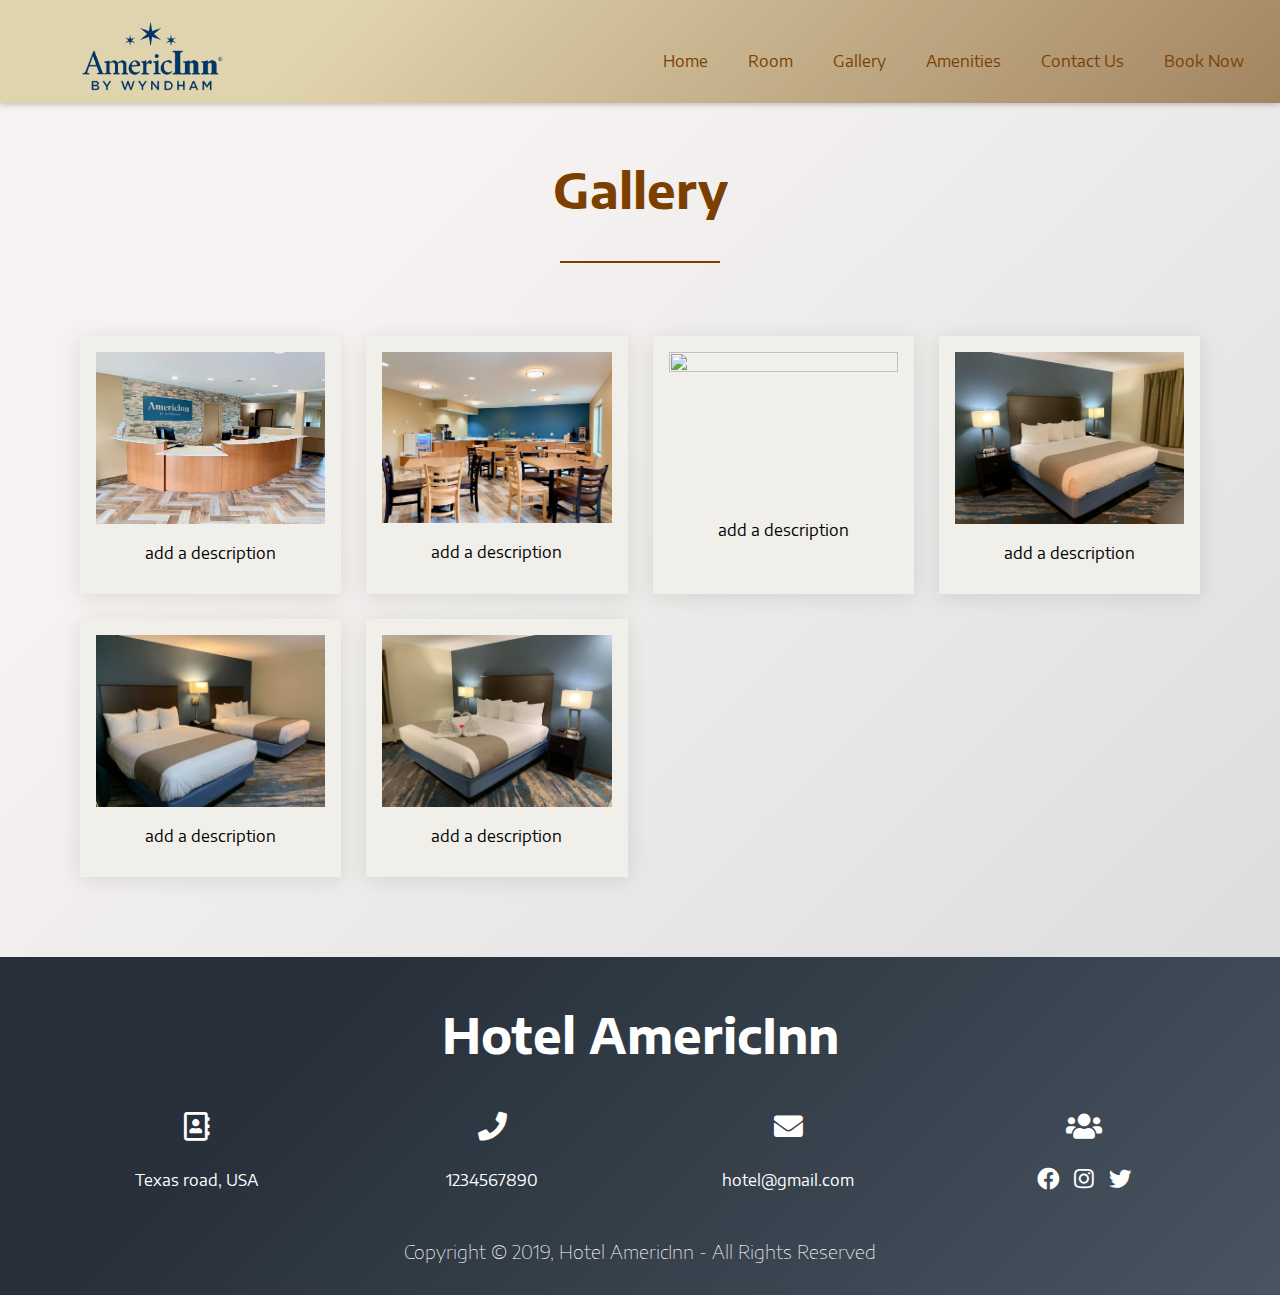
==== gallery.html @ 1f79a51a "first commit" ====
<!DOCTYPE html>
<html lang="en">

<head>
    <meta charset="UTF-8">
    <meta name="viewport" content="width=device-width, initial-scale=1.0">
    <meta http-equiv="X-UA-Compatible" content="ie=edge">
    <link rel="stylesheet" href="https://use.fontawesome.com/releases/v5.7.0/css/all.css">
    <title>Gallery</title>
    <link rel="stylesheet" href="style/style.css">
    <link rel="stylesheet" href="style/responsive.css">
    <link href="https://fonts.googleapis.com/css?family=Encode+Sans+Semi+Expanded&display=swap" rel="stylesheet">
</head>

<body>
    <div class="nav-menu">
        <a href="#" class="logo"><img src="image/imageedit_3_4103790368.png" alt="Logo"></a>
        <div class="toggle">
            <img src="image/menu1.png" class="menu" alt="">
        </div>
        <nav>
            <ul>
                <li><a href="index.html">Home</a></li>
                <li><a href="room.html">Room</a></li>
                <li><a href="gallery.html">Gallery</a></li>
                <li><a href="amenities.html">Amenities</a></li>
                <li><a href="contact.html">Contact Us</a></li>
                <li><a href="#">Book Now</a></li>
            </ul>
        </nav>
    </div>

    <div class="container">
        <div class="wrapper">
            <h1>Gallery</h1>
            <div class="border"></div>
            <div class="boxes">
                <div class="box">
                    <div class="gallery">
                        <a href='image/1.jpg' target="_blank"><img src="image/reception.JPG" width="300" height="200"></a>
                        <div class="des">add a description</div>
                    </div>
                </div>
                <div class="box">
                    <div class="gallery">
                        <a href='image/2.jpg' target="_blank"><img src="image/dining.JPG" width="300" height="200"></a>
                        <div class="des">add a description</div>
                    </div>
                </div>
                <div class="box">
                    <div class="gallery">
                        <a href='image/2.jpg' target="_blank"><img src="image/tub.jpg" width="300" height="200"></a>
                        <div class="des">add a description</div>
                    </div>
                </div>
                <div class="box">
                    <div class="gallery">
                        <a href='image/1.jpg' target="_blank"><img src="image/king.jpg " width="300" height="200"></a>
                        <div class="des">add a description</div>
                    </div>
                </div>
                <div class="box">
                    <div class="gallery">
                        <a href='image/1.jpg' target="_blank"><img src="image/double-queen.JPG " width="300" height="200"></a>
                        <div class="des">add a description</div>
                    </div>
                </div>
                <div class="box">
                    <div class="gallery">
                        <a href='image/1.jpg' target="_blank"><img src="image/IMG-5057.JPG " width="300" height="200"></a>
                        <div class="des">add a description</div>
                    </div>
                </div>
            </div>
        </div>
    </div>


    <!--Footer Start-->

    <Footer>
        <div class="footer-start">

            <div class="footer-head">
                <div class="footer-logo">

                </div>
                <div class="footer-title">
                    <h1>Hotel AmericInn</h1>
                </div>
            </div>
            <div class="footer-contacts">
                <div class="footer-address">
                    <i class="far fa-address-book footer-icon"></i>
                    <p>Texas road, USA</p>
                </div>
                <div class="footer-phone">
                    <i class="fas fa-phone footer-icon"></i>
                    <p>1234567890</p>
                </div>
                <div class="footer-email">
                    <i class="fas fa-envelope footer-icon"></i>
                    <p>hotel@gmail.com</p>
                </div>
                <div class="footer-social">
                    <i class="fas fa-users footer-icon"></i>
                    <p>
                        <i class="fab fa-facebook"></i>
                        <i class="fab fa-instagram"></i>
                        <i class="fab fa-twitter"></i>
                    </p>
                </div>
            </div>
        </div>

        <div class="footer-end">
            <h3>Copyright &copy 2019, Hotel AmericInn - All Rights Reserved</h3>
        </div>
    </Footer>

    <!--Footer End-->


    <script src="script/jquery.js"></script>
    <script src="script/fontawesome.min.js"></script>
    <script src="script/script.js"></script>
</body>

</html>
---- style/style.css ----
* {
    margin: 0px;
    padding: 0px;
    box-sizing: border-box;
}

body {
    background-color: #d9d9d9;
    background-image: linear-gradient(315deg, #d9d9d9 0%, #f6f2f2 74%);
    font-family: 'Encode Sans Semi Expanded', sans-serif;
}

h1 {
    color: #7b3f00;
    font-weight: bold;
    font-size: 3em;
    text-align: center;
}

.container {
    padding: 5em;
    text-align: center;
}

#textarea {
    width: 35em;
}


/* Navbar*/

.logo img {
    margin-left: 2em;
    width: 15%;
    float: left;
}

.nav-img {
    background: url("../image/6579-min.jpg");
    background-size: cover;
    background-position: top;
    background-repeat: no-repeat;
    width: 100%;
    height: 40em;
    filter: grayscale(0.3);
    background-attachment: fixed;
}

.portfolio-over {
    background-color: rgba(0, 0, 0, 0.61);
    color: #fff;
    text-align: center;
    position: absolute;
    top: 0;
    left: 0;
    right: 0;
    bottom: 0;
    padding: 30px;
    opacity: 0;
    transition: 0.5s opacity;
}

.portfolio-over h1 {
    margin-top: 6em;
    color: white;
    margin-bottom: 10px;
}

.nav-img .portfolio-over {
    opacity: 1;
}

.nav-menu {
    position: absolute;
    width: 100%;
    padding: 01em;
    background-color: #a38560;
    background-image: linear-gradient(315deg, #a38560 0%, #e0d4ae 74%);
    box-sizing: border-box;
    z-index: 5;
    box-shadow: 0 2px 5px rgba(0, 0, 0, 0.2);
}

nav ul li {
    list-style: none;
    display: inline-block;

}

.toggle{
    width: 100%;
    padding: 10px 20px;
    
    text-align: right;
    box-sizing: border-box;
    color: #fff;
    font-size: 30px;
    display: none;
}

nav ul li a {
    display: block;
    margin: 8px 0;
    padding: 8px 20px;
    text-decoration: none;
    color: #7b3f00;
}


.logo {
    height: 0.6em;
    font-size: 2em;
    line-height: 1.8em;
    text-align: center;
    float: left;
}

nav {
    float: right;
}

.clearfix {
    clear: both;
}

nav ul {
    margin: 0;
    padding: 0;
    display: flex;
}

nav ul li .active,
nav ul li :hover {
    background: #7b3f00;
    color: white;
    transition: 0.4s;
    border-radius: 5px;
}


/* Check Availability */

.available-box {
    width: 100%;
    height: 14em;
    background-color: #a38560;
    background-image: linear-gradient(315deg, #a38560 0%, #e0d4ae 74%);
    display: flex;
    justify-content: space-around;
    align-items: center;
    flex-wrap: wrap;
    text-align: center;
    box-shadow: -2px 3px 5px 3px rgba(0, 0, 0, 0.48);
}

.check-col {
    padding: 0;
    width: 20%;
}

.check-col ::placeholder {
    color: #7b3f00;
}

.check-col input:focus {
    outline: none;
}

.check-col input {
    background: transparent;
    border: 1px solid #7b3f00;
    border-radius: 5px;
    color: #7b3f00;
}

.check-col label {
    text-transform: uppercase;
    letter-spacing: 4px;
    color: #663501;
    font-weight: 800;
    font-size: 1em;
    display: inline-block;
    max-width: 100%;
    margin-bottom: 5px;
}

.checklabel {
    width: 70%;
    margin-top: 2em;
}

.checkdate {
    width: 30%;
    height: 3em;
    text-align: center;
    align-self: center;
}

.avail-large {
    width: 80%;
}

.check-btn {
    border: 1px solid #7b3f00;
    padding: 1.25em 1.56em;
    background: #7b3f00;
    color: white;
    margin: 3em 0;
}


/*Welcome*/

.container.welcome-header {
    margin: 5em 0;
}

.welcome-content {
    margin: 2em 0;
    font-size: 1.2em;
    line-height: 1.7em;
}

.hr-style {
    padding: 5em 0;
}

.style-one {
    border: 0;
    height: 2px;
    background: #485461;
}


/*Room*/

.room-content {
    padding: 0.3em 1.6em;
}

.room-title h2 {
    color: #b87333;
}

.room-h1 {
    margin-bottom: 1em;
}

.room {
    display: flex;
    clear: both;
}

.room-col {
    width: 33.33%;
    margin: 10px;
}

.room-title {
    padding: 5px;
}

.room-btn button {
    border: 1px solid #dd8c56;
    background: #dd8c56;
    border-radius: 5px;
    color: white;
    margin: 15px;
    padding: 10px;
    cursor: pointer;
}

.room-col img {
    width: 100%;
    height: 15.5em;
    border-top-left-radius: 10px;
    border-top-right-radius: 10px;
    box-shadow: 0px 2px 7px 1px rgb(0, 0, 0, 0.1), 0px 5px 8px 1px rgb(0, 0, 0, 0.1);
    transition: 200ms;
    display: block;
}

.room-text {
    height: 14em;
    background-color: #e2c9be;
    background-image: linear-gradient(315deg, #e2c9be 0%, #fbf7e9 74%);
    border-bottom-left-radius: 10px;
    border-bottom-right-radius: 10px;
    box-shadow: 0px 2px 7px 1px rgb(0, 0, 0, 0.1), 0px 5px 8px 1px rgb(0, 0, 0, 0.1);
    transition: 200ms;
}


/*Google Maps*/

.maps {
    margin-top: 2.5em;
    width: 26em;
    height: 22em;
}

.map-contact {
    display: flex;
    width: 100%;
    justify-content: space-around;
}

.map .border,
.contact .border {
    background-color: rgb(68, 67, 67);
}

.contact-edit {
    padding: 0em 3.12em;
    width: 100%;
    height: 100%;
}

.contact .btn {
    margin-top: 1.5em;
    background-color: #485461;
    background-image: linear-gradient(315deg, #37414b 0%, #28313b 74%);
    border-radius: 6px;
    padding: 1em 2em;
    border: none;
    color: white;
    cursor: pointer;
}

.form-control {
    border-radius: 5px;
    padding: 10px;
    background-color: #485461;
    background-image: linear-gradient(315deg, #37414b 0%, #28313b 74%);
    border: 1px solid #485461;
}

.form-control::placeholder {
    color: white;
    font-weight: 200;
    font-size: 1.3em;
}

.form-control:focus::placeholder {
    color: black;
}

.form-control:focus {
    background-color: #d9d9d9;
    background-image: linear-gradient(315deg, #d9d9d9 0%, #f6f2f2 74%);
    background-image: none;
    font-size: 1em;
}

.form-input {
    height: 3em;
    width: 100%;
    margin-bottom: 1em;
}

.hr1 {
    width: 100%;
    padding: 1em 0;
}


/*Footer*/

footer {
    text-align: center;
    background-color: #485461;
    background-image: linear-gradient(315deg, #485461 0%, #28313b 74%);
    color: white;
}

.footer-head {
    padding-top: 3em;
}

.footer-contacts {
    display: grid;
    grid-template-columns: 1fr 1fr 1fr 1fr;
    padding: 3em;
}

.footer-icon {
    font-size: 1.8em;
    padding-bottom: 1em;
}

.footer-social i {
    padding: 0 0.2em;
    cursor: pointer;
}

.footer-social p {
    padding-top: 1em;
    font-size: 1.4em;
}

.footer-title h1 {
    color: white;
}

.footer-end {
    padding-bottom: 2em;
}

.footer-end h3 {
    font-weight: 100;
}

:root {
    --primary: #ddd;
    --dark: #333;
    --light: #fff;
    --shadow: 0- 1px 5px rgba(104, 104, 104, 0.8);
}

.showcase .btn {
    background: var(--dark);
    color: var(--light);
    padding: 1.2rem 2rem;
    text-decoration: none;
    border: 0;
    border-radius: 25px;
    margin-top: 25em;
    font-size: 1em;
}

.img {
    max-width: 100%;
}

.wrapper {
    display: grid;
    grid-gap: 20px;
}


/*Gallery*/

.top-container {
    display: grid;
    grid-gap: 10px;
    grid-template-areas: 'showcase showcase top-box-a' 'showcase showcase top-box-b';
}

.showcase {
    grid-area: showcase;
    height: 30em;
    background: url("../image/16.jpg");
    background-size: cover;
    background-position: center;
    padding: 3rem;
    display: flex;
    flex-direction: column;
    align-items: start;
    justify-content: center;
    box-shadow: var(--shadow);
    border: none;
}

.showcase h1 {
    font-size: 3rem;
    margin-bottom: 1em;
    color: black;
}

.showcase p {
    font-size: 1.3rem;
    margin-bottom: 11.25em;
    color: var(--light);
}

.showcase a {
    box-shadow: 1px 5px 4px 1px rgba(0, 0, 0, 0.4)
}

.showcase a:active {
    box-shadow: none;
    transition: 200ms;
}

.top-box {
    display: grid;
    align-items: center;
    justify-items: center;
    box-shadow: var(--shadow);
    padding: 3.5rem;
}

.top-box-a {
    grid-area: top-box-a;
    background: url(../image/18.jpg);
    background-size: cover;
    border: none;
}

.top-box-b {
    grid-area: top-box-b;
    background: url(../image/21.jpg);
    background-size: cover;
    border: none;
}

.top-box-a:hover .portfolio-overlay {
    background-color: rgba(0, 0, 0, 0.61);
    color: white;
    border: 2px solid black;
    transition: 200ms;
}

.top-box-b:hover .portfolio-overlay {
    background-color: rgba(0, 0, 0, 0.61);
    color: white;
    border: 1px solid black;
    transition: 200ms;
}


/*Our services*/

.services-section {
    background-size: cover;
    opacity: 0.7;
    margin: 5em 0;
    padding: 60px 0px;
    border: none;
    opacity: 0.9;
}



.inner-width {
    width: 100%;
    max-width: 75em;
    margin: auto;
    padding: 0 20px;
    overflow: hidden;
}

.section-title {
    text-align: center;
}

.border {
    width: 10em;
    height: 2px;
    background: #7b3f00;
    margin: 1em auto;
    margin-bottom: 3em;
}

.service-container {
    display: flex;
    flex-wrap: wrap;
    justify-content: center;
}

.service-box {
    max-width: 33.33%;
    padding: 2em 1.2em;
    text-align: center;
}

.service-icon {
    display: inline-block;
    width: 4.37em;
    height: 4.37em;
    border: 3px solid #b87333;
    color: #b87333;
    transform: rotate(45deg);
    margin-bottom: 30px;
}

.service-icon i {
    line-height: 2.5em;
    transform: rotate(-45deg);
    font-size: 25px;
}

.service-box:hover .service-icon {
    background: #b87333;
    color: #ddd;
    transition: 200ms;
}

.service-box h2 {
    color: #b87333;
    text-transform: uppercase;
    margin-bottom: 10px;
}

.service-desc {
    font-size: 18px;
    color: black;
}


/*Testinomials*/

.testinomials {
    padding: 40px 0;
    background-color: #2d3436;
    background-image: linear-gradient(315deg, #2d3436 0%, #000000 74%);
    color: #434343;
    text-align: center;
    margin: 5em 0;
}

.inner {
    max-width: 75em;
    margin: auto;
    padding: 0 20px;
    overflow: hidden;
}

.inner h1 {
    color: white;
}

.row {
    display: flex;
    flex-wrap: wrap;
    justify-content: center;
}

.col {
    max-width: 33.33%;
    box-sizing: border-box;
    padding: 15px;
}

.testinomial {
    background: #fff;
    padding: 30px;
    border-radius: 8px;
    box-shadow: 0px 2px 7px 1px rgba(0, 0, 0, 0.1), 0px 5px 8px 1px rgba(0, 0, 0, 0.1);
}

.testinomial img {
    width: 6.25em;
    height: 6.25em;
    border-radius: 50%;
}

.name {
    color: #b87333;
    font-weight: 800;
    font-size: 20px;
    text-transform: uppercase;
    margin: 20px 0;
}

.stars {
    color: #ad5b0d;
    margin-bottom: 20px;
}

button {
    box-shadow: 1px 5px 4px 1px rgba(0, 0, 0, 0.4);
}

button:active {
    box-shadow: none;
}

.team {
    background-image: url('../images/background.png');
    padding: 100px 0;
}

.content-title {
    text-align: center;
    position: relative;
    margin-bottom: 50px;
}

.content-title h2 {
    background-image: url('../images/background.png');
    display: inline-block;
    position: relative;
    z-index: 10000;
    padding: 0 20px;
    color: #fff;
}

.content-title:after {
    content: "";
    display: block;
    height: 2px;
    background-color: #fff;
    position: absolute;
    width: 100%;
    top: 50%;
}


/*Room Page*/

.room-page {
    display: flex;
}

.room-page img {
    width: 19em;
    height: 16em;
}

.content_room {
    width: calc(100% - 20em);
    margin-left: 1em;
}

.content_room p {
    line-height: 1.5em;
}

.content_room h3 {
    margin: 1em 0;
}

.room-book {
    padding-top: 10em;
}


/*Contact Page*/

.info {
    margin-top: 5em;
}

.info-content {
    display: flex;
    justify-content: space-around;
    padding-top: 5em;
}

.info-content span {
    font-size: 1.4em;
    font-weight: 500;
}


/*Gallery Page*/

.gallery img {
    width: 100%;
    height: auto;
}

.des {
    padding: 15px;
    text-align: center;
}

.responsive {
    display: grid;
    grid-gap: 25px;
    grid-template-columns: repeat(auto-fit, minmax(250px, 1fr));
}

.wrapper {
    margin-top: 5em;
    display: grid;
    grid-gap: 25px;
}

.boxes {
    display: grid;
    grid-gap: 25px;
    grid-template-columns: repeat(auto-fit, minmax(250px, 1fr));
}

.box {
    background: rgb(241, 239, 233);
    text-align: center;
    padding: 1rem 1rem;
    box-shadow: 0 3px 20px rgba(0, 0, 0, 0.1);
}
.box h3{
    font-weight: 500;
}
---- style/responsive.css ----
@media screen and (max-width: 1110px) {
    .room img {
        height: 12em;
    }
    .room-title {
        font-size: 13px;
    }
    .room-content {
        font-size: 14px;
    }
    .maps {
        width: 18em;
        height: 17em;
    }
}

@media screen and (max-width: 940px) {
    #textarea {
        width: 100%;
    }
    .room-text {
        height: 15em;
    }
    .room img {
        height: 10em;
    }
    .room-title {
        font-size: 12px;
    }
    .room-content {
        font-size: 13px;
        line-height: 1.4em;
    }
    .maps {
        width: 20em;
        height: 18em;
    }
    .contact {
        width: 60%;
        height: 50%;
    }
    .service-box {
        max-width: 50%;
    }
    .col {
        flex: 50%;
        max-width: 80%;
    }
    .footer-contacts {
        grid-template-columns: 1fr 1fr;
        row-gap: 3em;
    }
    .check-col label {
        font-size: 0.75em;
    }
    .content_room {
        width: calc(100% - 21em);
        float: right;
    }
    .content_room h3 {
        margin-top: 0;
        margin-bottom: 0.5em;
    }
    .room-page p {
        line-height: 1.3em;
        font-size: 0.9em;
    }
    .logo img {
        margin-left: 1em;
    }
}

@media screen and (max-width: 768px) {
    .room-page {
        flex-direction: column;
        align-items: center;
    }
    .content_room h3 {
        margin: 1em 0;
    }
    .content_room {
        width: 90%;
    }
    .logo {
        font-size: 1.5em;
        line-height: 2.5em;
    }
    .nav-img {
        height: 35em;
    }
    nav{
        float: none;
    }
    
    .toggle{
        display: block;
    }
    nav ul{
        width: 100%;
        display: none;
    }
    nav ul li{
        display: block;
        text-align: center;
    }
    nav ul li a{
        text-align: center;
    }
    .active{
        display: block;
        transition: 3s;
    }
    
    #textarea {
        width: 18em;
    }
    .container {
        padding: 5em 3.5em;
    }
    .available-box {
        height: 100%;
    }
    .check-col {
        width: 100%;
    }
    .room img {
        height: 8em;
    }
    .room-title {
        font-size: 12px;
    }
    .room-content {
        font-size: 11px;
        line-height: 1.2em;
    }
    .room-text {
        height: 12em;
        width: 100%;
    }
    .top-container {
        grid-template-areas: 'showcase showcase' 'top-box-a top-box-b';
    }
    .showcase h1 {
        font-size: 2.5rem;
    }
    .hr-style {
        padding: 3em 5em;
    }
}

@media screen and (max-width: 660px) {
    .responsive {
        width: 50%;
        margin: 6px 0;
    }
    .menu .menu-toggle {
        line-height: 2em;
    }
    .room {
        flex-direction: column;
        align-items: center;
    }
    .room-col {
        width: 68%;
    }
    .room-col img {
        height: 15em;
    }
    .room-title {
        font-size: 1em;
    }
    .room-content {
        font-size: 1em;
        line-height: 1em;
    }
    .room-text {
        height: 13.5em;
    }
    .service-box {
        max-width: 100%;
    }
    .col {
        flex: 100%;
        max-width: 100%;
    }
    .map,
    .maps,
    .contact,
    #textarea {
        width: 100%;
    }
    .map-contact {
        flex-direction: column;
    }
    .contact {
        margin-top: 3em;
    }
    .footer-end h2 {
        font-size: 1em;
    }
    .contact-edit {
        padding: 2.5em 0em;
    }
    .info-content {
        flex-direction: column;
    }
    .info-content div {
        margin: 1em 0;
    }
    .logo img {
        width: 4em;
    }
}

@media(max-width:500px) {
    .top-container {
        grid-template-areas: 'showcase';
    }
    .showcase .btn {
        padding: 1rem 1.2rem;
        align-self: center;
    }
    .top-box {
        display: none;
    }
    .room-col {
        width: 96%;
    }
    .footer-end h3 {
        font-size: 0.9em;
    }
    .portfolio-over h1 {
        font-size: 2.2em;
    }
    .info h1 {
        font-size: 2.3em;
    }
    .info-content span {
        font-size: 1em;
        font-weight: 600;
    }
    .responsive {
        width: 100%;
    }
}

@media screen and (max-width: 370px) {
    .room-col {
        width: 100%;
    }
    .room-col img {
        height: 11em;
    }
    .room-title {
        font-size: 0.9em;
    }
    .room-content {
        font-size: 0.8em;
        line-height: 1.05em;
    }
    .room-text {
        height: 13em;
    }
    .showcase h1 {
        font-size: 1.7em;
    }
    .showcase p {
        font-size: 1em;
    }
    .footer-contacts {
        grid-template-columns: 1fr;
        row-gap: 3em;
    }
    .content_room {
        width: 100%;
    }
    .room-page img {
        width: 15em;
        height: 13em;
    }
}
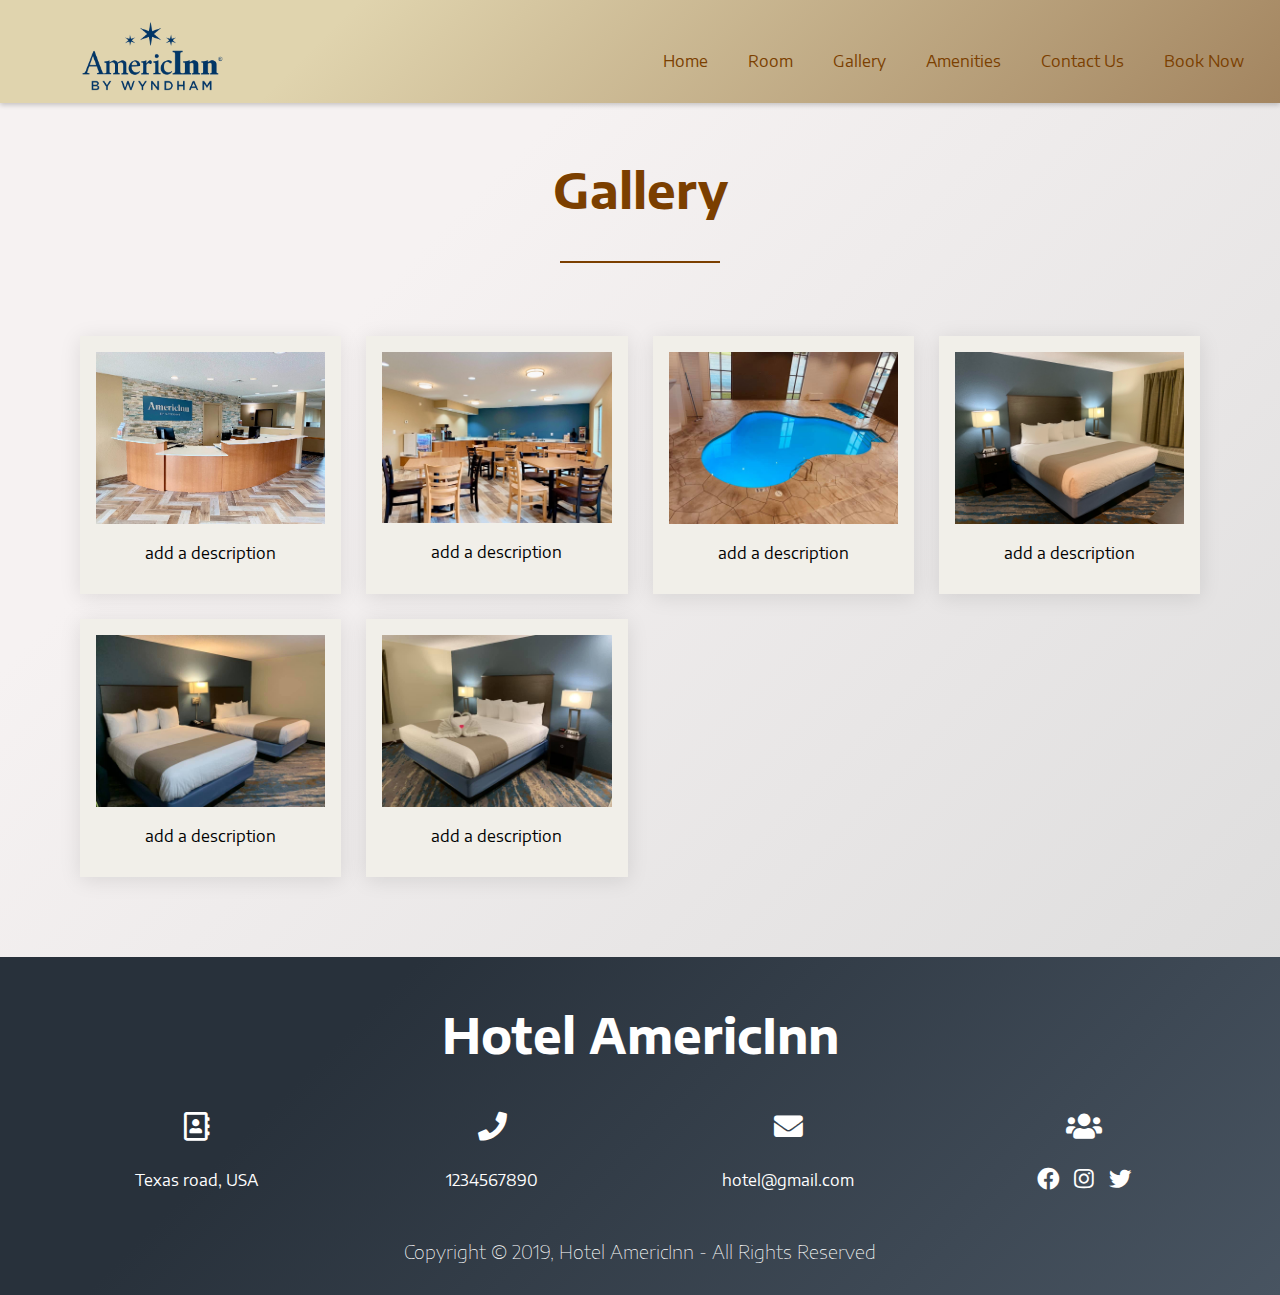
==== commit fa232c41: "Update gallery.html" ====
--- a/gallery.html
+++ b/gallery.html
@@ -37,37 +37,37 @@
             <div class="boxes">
                 <div class="box">
                     <div class="gallery">
-                        <a href='image/1.jpg' target="_blank"><img src="image/reception.JPG" width="300" height="200"></a>
+                        <a href='' target="_blank"><img src="image/reception.JPG" width="300" height="200"></a>
                         <div class="des">add a description</div>
                     </div>
                 </div>
                 <div class="box">
                     <div class="gallery">
-                        <a href='image/2.jpg' target="_blank"><img src="image/dining.JPG" width="300" height="200"></a>
+                        <a href='' target="_blank"><img src="image/dining.JPG" width="300" height="200"></a>
                         <div class="des">add a description</div>
                     </div>
                 </div>
                 <div class="box">
                     <div class="gallery">
-                        <a href='image/2.jpg' target="_blank"><img src="image/tub.jpg" width="300" height="200"></a>
+                        <a href='' target="_blank"><img src="image/tub.JPG" width="300" height="200"></a>
                         <div class="des">add a description</div>
                     </div>
                 </div>
                 <div class="box">
                     <div class="gallery">
-                        <a href='image/1.jpg' target="_blank"><img src="image/king.jpg " width="300" height="200"></a>
+                        <a href=' ' target="_blank"><img src="image/king.jpg " width="300" height="200"></a>
                         <div class="des">add a description</div>
                     </div>
                 </div>
                 <div class="box">
                     <div class="gallery">
-                        <a href='image/1.jpg' target="_blank"><img src="image/double-queen.JPG " width="300" height="200"></a>
+                        <a href='' target="_blank"><img src="image/double-queen.JPG " width="300" height="200"></a>
                         <div class="des">add a description</div>
                     </div>
                 </div>
                 <div class="box">
                     <div class="gallery">
-                        <a href='image/1.jpg' target="_blank"><img src="image/IMG-5057.JPG " width="300" height="200"></a>
+                        <a href='' target="_blank"><img src="image/IMG-5057.JPG " width="300" height="200"></a>
                         <div class="des">add a description</div>
                     </div>
                 </div>
--- a/style/style.css
+++ b/style/style.css
@@ -212,9 +212,12 @@
 /*Welcome*/
 
 .container.welcome-header {
-    margin: 5em 0;
-}
-
+    margin-top: 5em;
+}
+
+.welcome-title .border{
+    width: 25em;
+}
 .welcome-content {
     margin: 2em 0;
     font-size: 1.2em;
@@ -444,12 +447,13 @@
     display: grid;
     grid-gap: 10px;
     grid-template-areas: 'showcase showcase top-box-a' 'showcase showcase top-box-b';
+     
 }
 
 .showcase {
     grid-area: showcase;
     height: 30em;
-    background: url("../image/16.jpg");
+    background: url("../image/tub.JPG");
     background-size: cover;
     background-position: center;
     padding: 3rem;
@@ -459,6 +463,7 @@
     justify-content: center;
     box-shadow: var(--shadow);
     border: none;
+    box-shadow: 1px 5px 4px 1px rgba(0, 0, 0, 0.4);
 }
 
 .showcase h1 {
@@ -474,7 +479,7 @@
 }
 
 .showcase a {
-    box-shadow: 1px 5px 4px 1px rgba(0, 0, 0, 0.4)
+    box-shadow: 1px 5px 4px 1px rgba(0, 0, 0, 0.4);
 }
 
 .showcase a:active {
@@ -488,6 +493,8 @@
     justify-items: center;
     box-shadow: var(--shadow);
     padding: 3.5rem;
+    box-shadow: 1px 5px 4px 1px rgba(0, 0, 0, 0.4);
+    
 }
 
 .top-box-a {
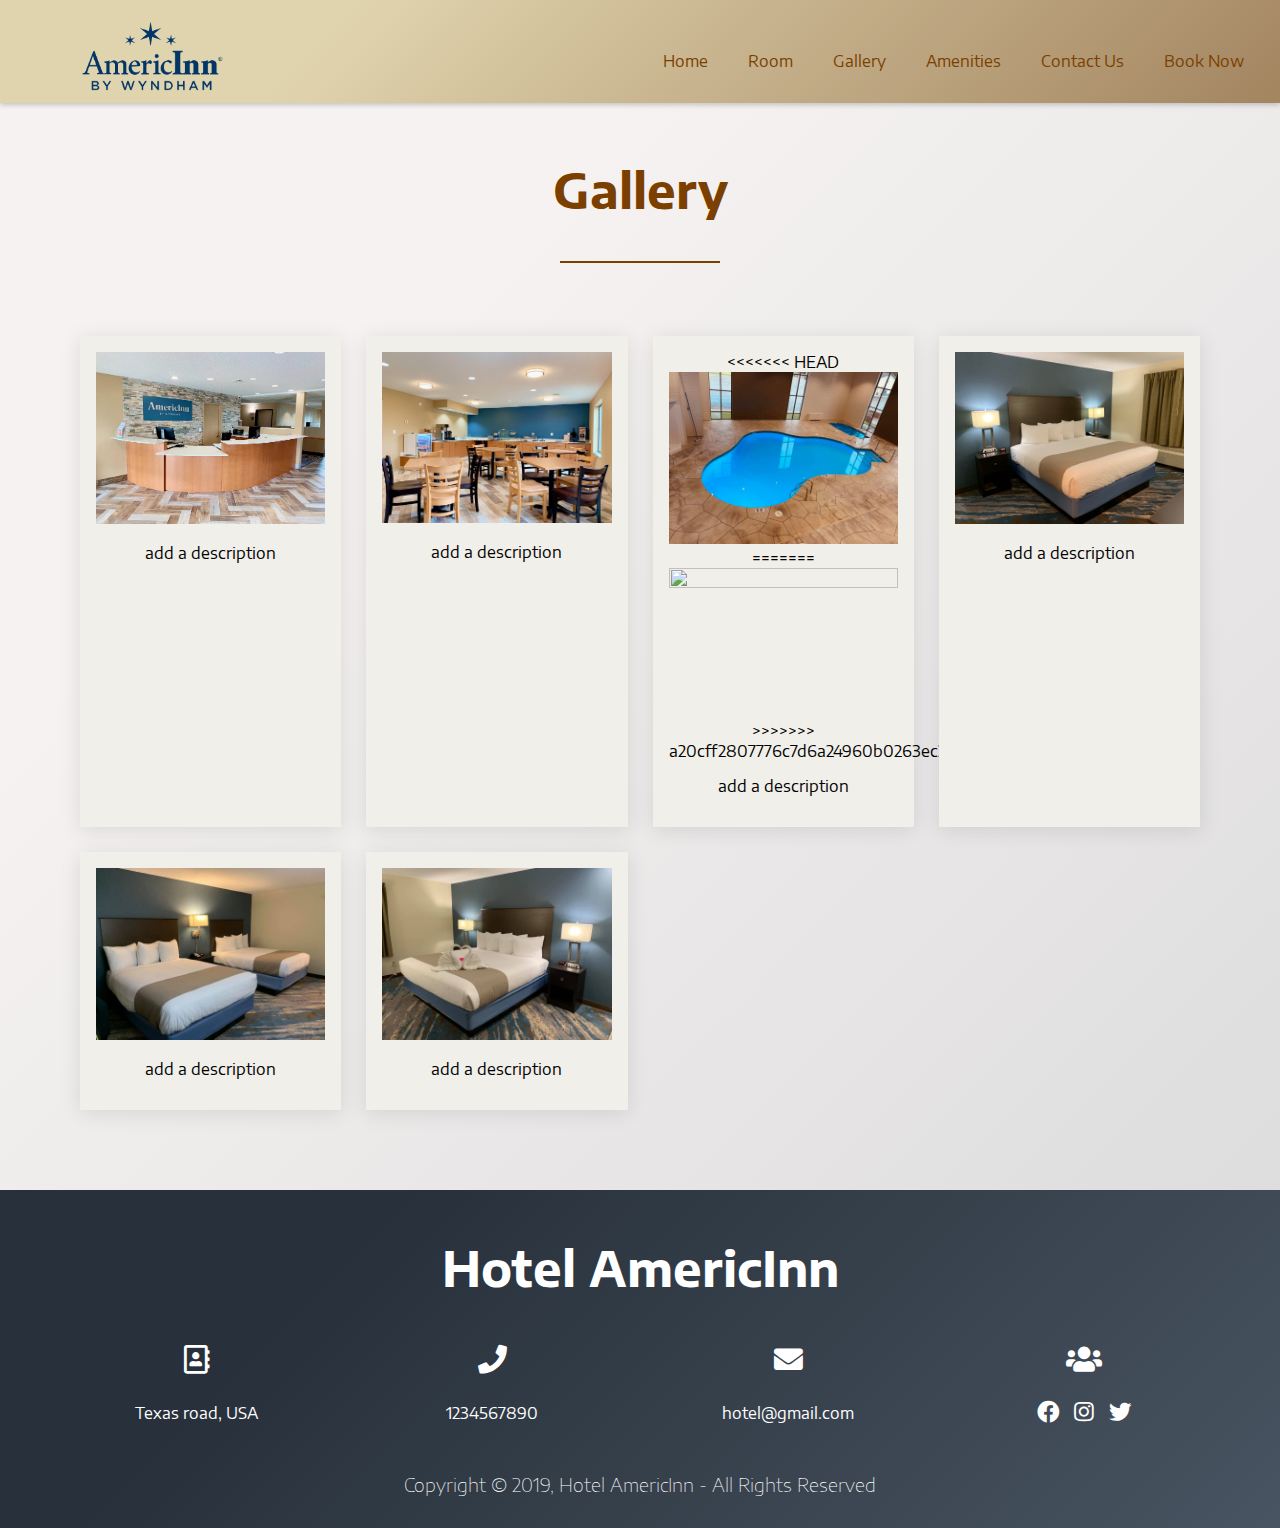
==== commit 55722db0: "commit" ====
--- a/gallery.html
+++ b/gallery.html
@@ -49,7 +49,11 @@
                 </div>
                 <div class="box">
                     <div class="gallery">
+<<<<<<< HEAD
                         <a href='' target="_blank"><img src="image/tub.JPG" width="300" height="200"></a>
+=======
+                        <a href='image/2.jpg' target="_blank"><img src="image/tub.JGP" width="300" height="200"></a>
+>>>>>>> a20cff2807776c7d6a24960b0263ec2e95e77f13
                         <div class="des">add a description</div>
                     </div>
                 </div>
@@ -126,4 +130,4 @@
     <script src="script/script.js"></script>
 </body>
 
-</html>+</html>
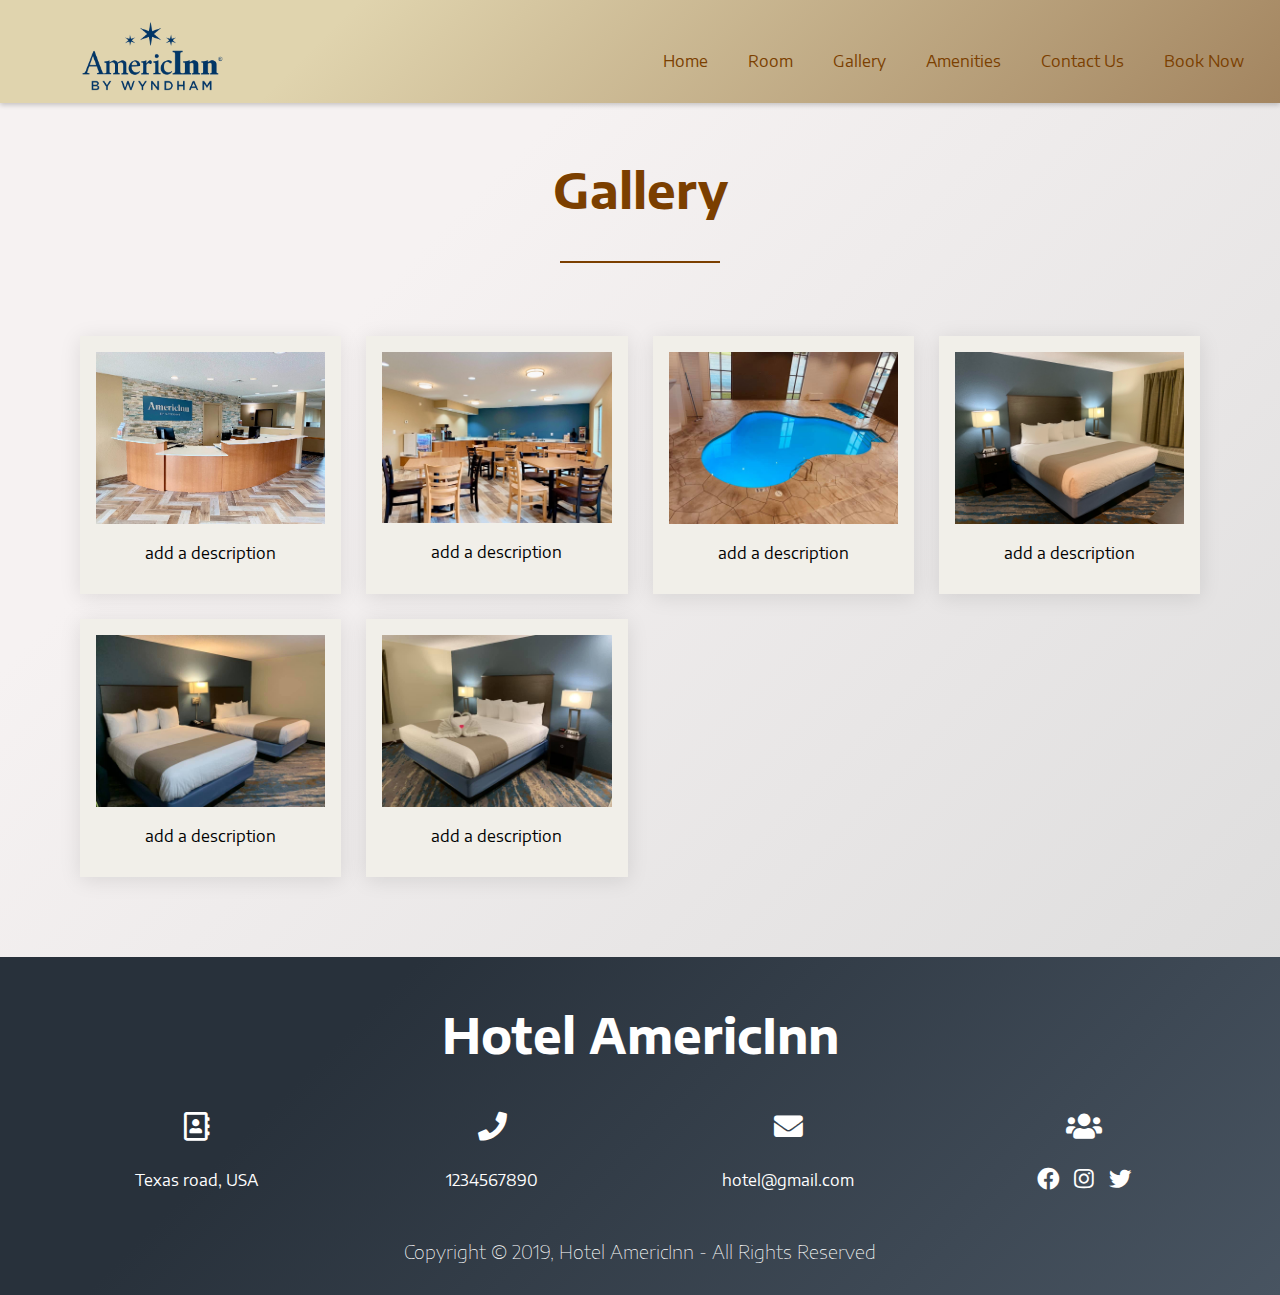
==== commit 541c65da: "commit" ====
--- a/gallery.html
+++ b/gallery.html
@@ -49,11 +49,7 @@
                 </div>
                 <div class="box">
                     <div class="gallery">
-<<<<<<< HEAD
                         <a href='' target="_blank"><img src="image/tub.JPG" width="300" height="200"></a>
-=======
-                        <a href='image/2.jpg' target="_blank"><img src="image/tub.JGP" width="300" height="200"></a>
->>>>>>> a20cff2807776c7d6a24960b0263ec2e95e77f13
                         <div class="des">add a description</div>
                     </div>
                 </div>
@@ -130,4 +126,4 @@
     <script src="script/script.js"></script>
 </body>
 
-</html>
+</html>